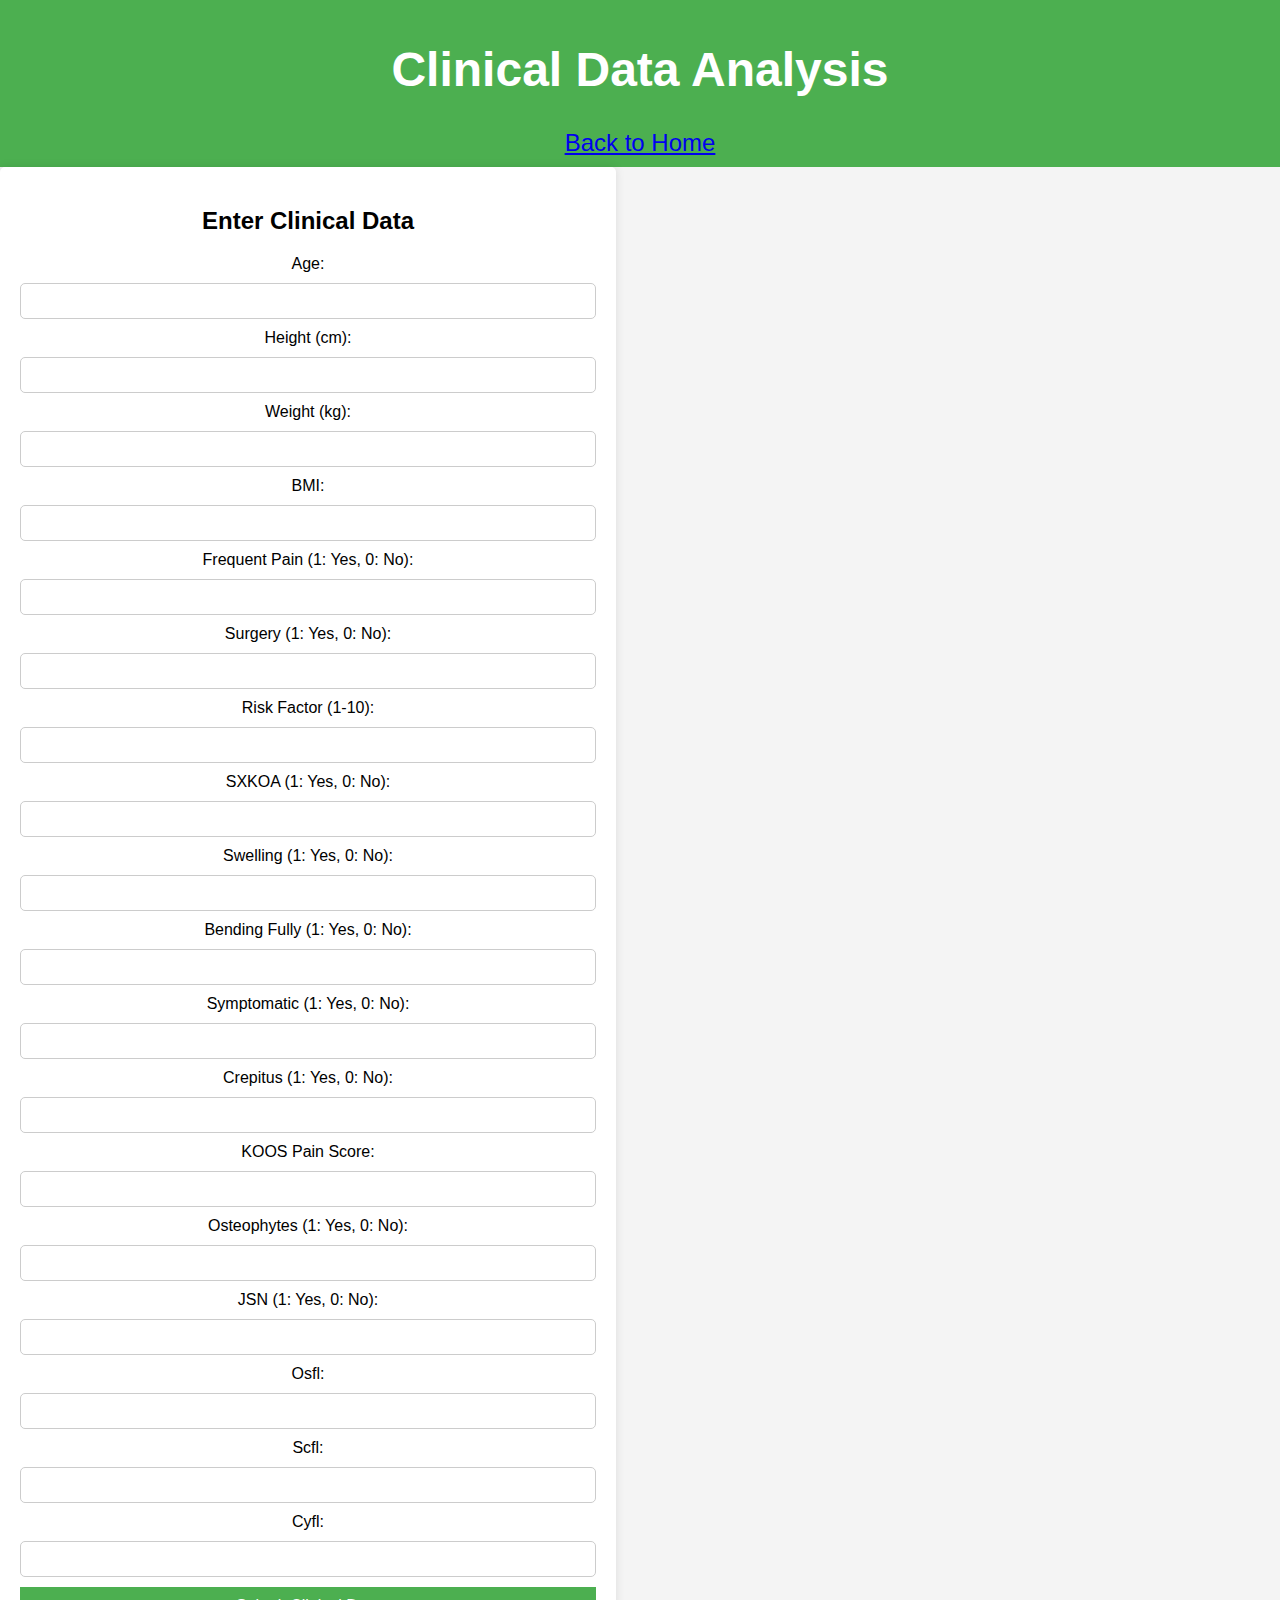
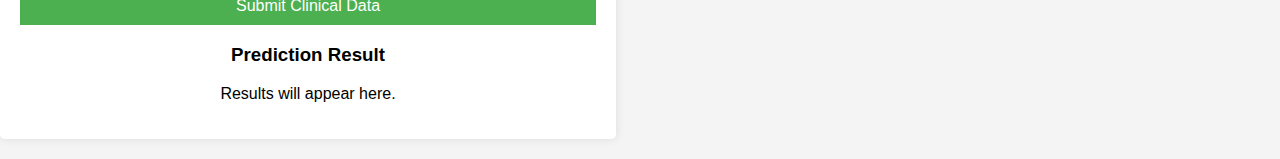
==== templates/clinical.html @ e5f5e652 "Initial commit with OA bot prompt document" ====
<!DOCTYPE html>
<html lang="en">
<head>
    <meta charset="UTF-8">
    <meta name="viewport" content="width=device-width, initial-scale=1.0">
    <title>Clinical Data Analysis - OA Disease Detection</title>
    <link rel="stylesheet" href="/static/styles.css">
</head>
<body>
    <header>
        <h1>Clinical Data Analysis</h1>
        <a href="/" class="back-button">Back to Home</a>
    </header>
    
    <main>
        <section id="clinical-data">
            <h2>Enter Clinical Data</h2>
            <form id="clinical-form" method="POST" action="/predict_clinical">
                <label for="age">Age:</label>
                <input type="number" id="age" name="age" required>

                <label for="height">Height (cm):</label>
                <input type="number" id="height" name="height" required>

                <label for="weight">Weight (kg):</label>
                <input type="number" id="weight" name="weight" required>

                <label for="bmi">BMI:</label>
                <input type="number" id="bmi" name="bmi" required>

                <label for="frequent_pain">Frequent Pain (1: Yes, 0: No):</label>
                <input type="number" id="frequent_pain" name="frequent_pain" required>

                <label for="surgery">Surgery (1: Yes, 0: No):</label>
                <input type="number" id="surgery" name="surgery" required>

                <label for="risk">Risk Factor (1-10):</label>
                <input type="number" id="risk" name="risk" required>

                <label for="sxkoa">SXKOA (1: Yes, 0: No):</label>
                <input type="number" id="sxkoa" name="sxkoa" required>

                <label for="swelling">Swelling (1: Yes, 0: No):</label>
                <input type="number" id="swelling" name="swelling" required>

                <label for="bending_fully">Bending Fully (1: Yes, 0: No):</label>
                <input type="number" id="bending_fully" name="bending_fully" required>

                <label for="symptomatic">Symptomatic (1: Yes, 0: No):</label>
                <input type="number" id="symptomatic" name="symptomatic" required>

                <label for="crepitus">Crepitus (1: Yes, 0: No):</label>
                <input type="number" id="crepitus" name="crepitus" required>

                <label for="koos_pain_score">KOOS Pain Score:</label>
                <input type="number" step="0.1" id="koos_pain_score" name="koos_pain_score" required>

                <label for="osteophytes_y">Osteophytes (1: Yes, 0: No):</label>
                <input type="number" id="osteophytes_y" name="osteophytes_y" required>

                <label for="jsn_y">JSN (1: Yes, 0: No):</label>
                <input type="number" id="jsn_y" name="jsn_y" required>

                <label for="osfl">Osfl:</label>
                <input type="number" step="0.1" id="osfl" name="osfl" required>

                <label for="scfl">Scfl:</label>
                <input type="number" step="0.1" id="scfl" name="scfl" required>

                <label for="cyfl">Cyfl:</label>
                <input type="number" step="0.1" id="cyfl" name="cyfl" required>

                <button type="submit">Submit Clinical Data</button>
            </form>
            <div id="clinical-result">
                <h3>Prediction Result</h3>
                <p id="prediction-text">Results will appear here.</p>
            </div>
        </section>
    </main>
    
    <script>
        document.getElementById("clinical-form").onsubmit = async function(event) {
            event.preventDefault();
            let formData = new FormData(this);
            let response = await fetch("/predict_clinical", {
                method: "POST",
                body: formData
            });

            let result = await response.json();
            document.getElementById("prediction-text").innerText = "Predicted Class: " + result.prediction;
        };
    </script>
</body>
</html>
---- static/styles.css ----
body {
    font-family: Arial, sans-serif;
    margin: 0;
    padding: 0;
    background-color: #f4f4f4;
    text-align: center;
}

header {
    background: #4CAF50;
    color: white;
    padding: 10px 0;
    font-size: 24px;
}

.container {
    display: flex;
    justify-content: space-around;
    margin: 20px;
    flex-wrap: wrap;
}

section {
    background: white;
    padding: 20px;
    border-radius: 5px;
    box-shadow: 0px 0px 10px rgba(0, 0, 0, 0.1);
    width: 45%;
    margin-bottom: 20px;
}

form {
    display: flex;
    flex-direction: column;
    gap: 10px;
}

input {
    padding: 8px;
    font-size: 16px;
    border: 1px solid #ccc;
    border-radius: 5px;
}

button {
    background: #4CAF50;
    color: white;
    border: none;
    padding: 10px;
    font-size: 16px;
    cursor: pointer;
}

button:hover {
    background: #45a049;
}

@media (max-width: 768px) {
    .container {
        flex-direction: column;
        align-items: center;
    }
    section {
        width: 90%;
    }
}
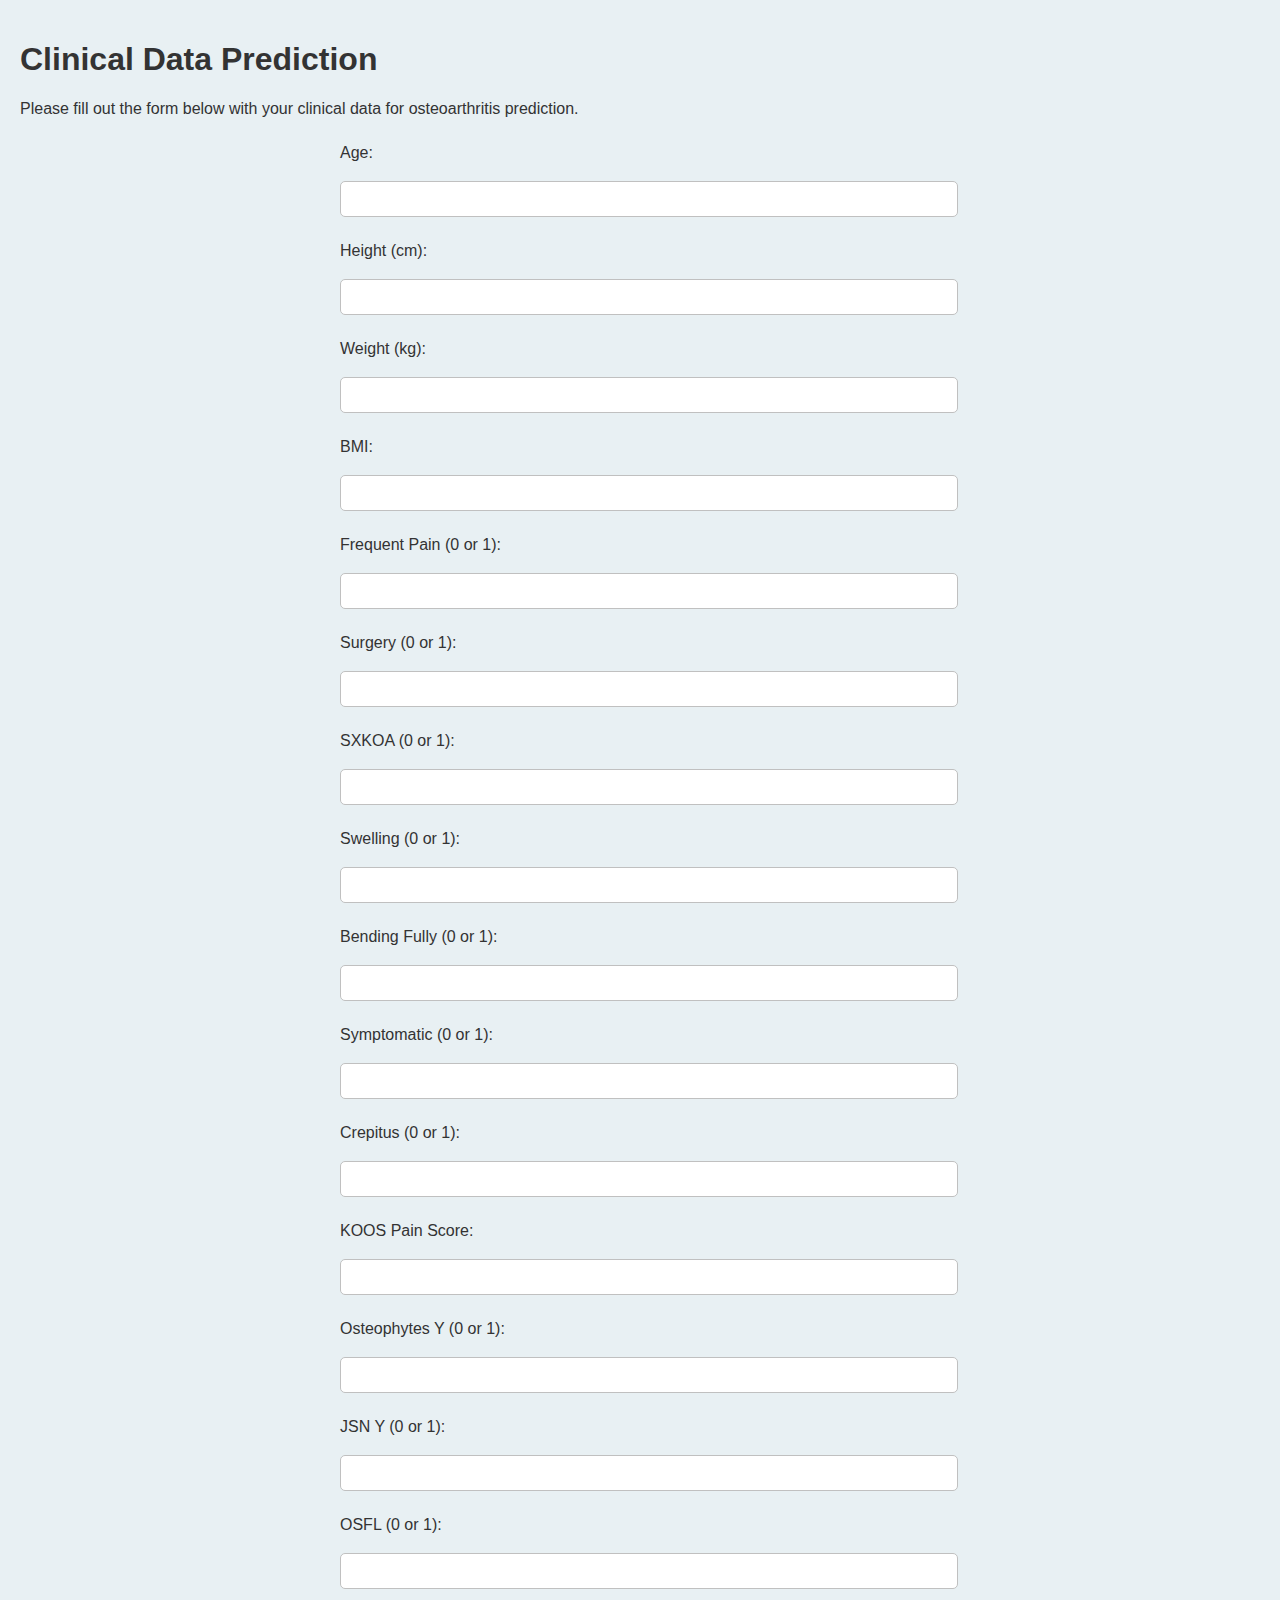
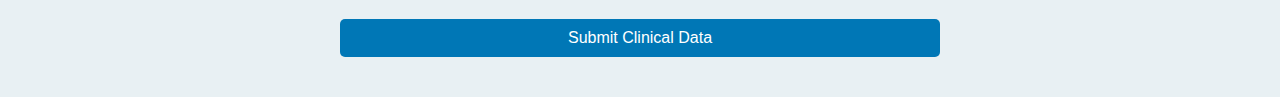
==== commit 95d81e85: "LLM Intergratioj" ====
--- a/templates/clinical.html
+++ b/templates/clinical.html
@@ -1,96 +1,96 @@
 <!DOCTYPE html>
 <html lang="en">
 <head>
-    <meta charset="UTF-8">
-    <meta name="viewport" content="width=device-width, initial-scale=1.0">
-    <title>Clinical Data Analysis - OA Disease Detection</title>
-    <link rel="stylesheet" href="/static/styles.css">
+  <meta charset="UTF-8">
+  <title>Clinical Data Prediction - OA Bot</title>
+  <!-- Link to your stylesheet if you have one -->
+  <link rel="stylesheet" href="/static/styles.css">
+  <style>
+    body { font-family: Arial, sans-serif; padding: 20px; }
+    form { max-width: 600px; margin: auto; }
+    label { display: block; margin-top: 10px; }
+    input { width: 100%; padding: 8px; margin-top: 4px; }
+    button { margin-top: 15px; padding: 10px 20px; }
+    #result { margin-top: 20px; font-weight: bold; }
+  </style>
 </head>
 <body>
-    <header>
-        <h1>Clinical Data Analysis</h1>
-        <a href="/" class="back-button">Back to Home</a>
-    </header>
+  <h1>Clinical Data Prediction</h1>
+  <p>Please fill out the form below with your clinical data for osteoarthritis prediction.</p>
+  
+  <form id="clinical-form" action="/predict_clinical" method="post">
+    <label for="age">Age:</label>
+    <input type="number" name="AGE" id="age" required>
     
-    <main>
-        <section id="clinical-data">
-            <h2>Enter Clinical Data</h2>
-            <form id="clinical-form" method="POST" action="/predict_clinical">
-                <label for="age">Age:</label>
-                <input type="number" id="age" name="age" required>
-
-                <label for="height">Height (cm):</label>
-                <input type="number" id="height" name="height" required>
-
-                <label for="weight">Weight (kg):</label>
-                <input type="number" id="weight" name="weight" required>
-
-                <label for="bmi">BMI:</label>
-                <input type="number" id="bmi" name="bmi" required>
-
-                <label for="frequent_pain">Frequent Pain (1: Yes, 0: No):</label>
-                <input type="number" id="frequent_pain" name="frequent_pain" required>
-
-                <label for="surgery">Surgery (1: Yes, 0: No):</label>
-                <input type="number" id="surgery" name="surgery" required>
-
-                <label for="risk">Risk Factor (1-10):</label>
-                <input type="number" id="risk" name="risk" required>
-
-                <label for="sxkoa">SXKOA (1: Yes, 0: No):</label>
-                <input type="number" id="sxkoa" name="sxkoa" required>
-
-                <label for="swelling">Swelling (1: Yes, 0: No):</label>
-                <input type="number" id="swelling" name="swelling" required>
-
-                <label for="bending_fully">Bending Fully (1: Yes, 0: No):</label>
-                <input type="number" id="bending_fully" name="bending_fully" required>
-
-                <label for="symptomatic">Symptomatic (1: Yes, 0: No):</label>
-                <input type="number" id="symptomatic" name="symptomatic" required>
-
-                <label for="crepitus">Crepitus (1: Yes, 0: No):</label>
-                <input type="number" id="crepitus" name="crepitus" required>
-
-                <label for="koos_pain_score">KOOS Pain Score:</label>
-                <input type="number" step="0.1" id="koos_pain_score" name="koos_pain_score" required>
-
-                <label for="osteophytes_y">Osteophytes (1: Yes, 0: No):</label>
-                <input type="number" id="osteophytes_y" name="osteophytes_y" required>
-
-                <label for="jsn_y">JSN (1: Yes, 0: No):</label>
-                <input type="number" id="jsn_y" name="jsn_y" required>
-
-                <label for="osfl">Osfl:</label>
-                <input type="number" step="0.1" id="osfl" name="osfl" required>
-
-                <label for="scfl">Scfl:</label>
-                <input type="number" step="0.1" id="scfl" name="scfl" required>
-
-                <label for="cyfl">Cyfl:</label>
-                <input type="number" step="0.1" id="cyfl" name="cyfl" required>
-
-                <button type="submit">Submit Clinical Data</button>
-            </form>
-            <div id="clinical-result">
-                <h3>Prediction Result</h3>
-                <p id="prediction-text">Results will appear here.</p>
-            </div>
-        </section>
-    </main>
+    <label for="height">Height (cm):</label>
+    <input type="number" name="HEIGHT" id="height" step="0.1" required>
     
-    <script>
-        document.getElementById("clinical-form").onsubmit = async function(event) {
-            event.preventDefault();
-            let formData = new FormData(this);
-            let response = await fetch("/predict_clinical", {
-                method: "POST",
-                body: formData
-            });
-
-            let result = await response.json();
-            document.getElementById("prediction-text").innerText = "Predicted Class: " + result.prediction;
-        };
-    </script>
+    <label for="weight">Weight (kg):</label>
+    <input type="number" name="WEIGHT" id="weight" step="0.1" required>
+    
+    <label for="bmi">BMI:</label>
+    <input type="number" name="BMI" id="bmi" step="0.1" required>
+    
+    <label for="frequent_pain">Frequent Pain (0 or 1):</label>
+    <input type="number" name="FREQUENT_PAIN" id="frequent_pain" min="0" max="1" required>
+    
+    <label for="surgery">Surgery (0 or 1):</label>
+    <input type="number" name="SURGERY" id="surgery" min="0" max="1" required>
+    
+    <label for="sxkoa">SXKOA (0 or 1):</label>
+    <input type="number" name="SXKOA" id="sxkoa" min="0" max="1" required>
+    
+    <label for="swelling">Swelling (0 or 1):</label>
+    <input type="number" name="SWELLING" id="swelling" min="0" max="1" required>
+    
+    <label for="bending_fully">Bending Fully (0 or 1):</label>
+    <input type="number" name="BENDING_FULLY" id="bending_fully" min="0" max="1" required>
+    
+    <label for="symptomatic">Symptomatic (0 or 1):</label>
+    <input type="number" name="SYMPTOMATIC" id="symptomatic" min="0" max="1" required>
+    
+    <label for="crepitus">Crepitus (0 or 1):</label>
+    <input type="number" name="CREPITUS" id="crepitus" min="0" max="1" required>
+    
+    <label for="koos_pain_score">KOOS Pain Score:</label>
+    <input type="number" name="KOOS_PAIN_SCORE" id="koos_pain_score" step="0.1" required>
+    
+    <label for="osteophytes_y">Osteophytes Y (0 or 1):</label>
+    <input type="number" name="OSTEOPHYTES_Y" id="osteophytes_y" min="0" max="1" required>
+    
+    <label for="jsn_y">JSN Y (0 or 1):</label>
+    <input type="number" name="JSN_Y" id="jsn_y" min="0" max="1" required>
+    
+    <label for="osfl">OSFL (0 or 1):</label>
+    <input type="number" name="OSFL" id="osfl" min="0" max="1" required>
+    
+    <button type="submit">Submit Clinical Data</button>
+  </form>
+  
+  <div id="result"></div>
+  
+  <script>
+    // Optional: Use AJAX to submit the form without reloading the page
+    const form = document.getElementById("clinical-form");
+    form.addEventListener("submit", function(event) {
+      event.preventDefault();
+      const formData = new FormData(form);
+      fetch("/predict_clinical", {
+        method: "POST",
+        body: formData
+      })
+      .then(response => response.json())
+      .then(data => {
+        if(data.prediction !== undefined) {
+          document.getElementById("result").innerText = "Prediction: " + data.prediction;
+        } else if(data.error) {
+          document.getElementById("result").innerText = "Error: " + data.error;
+        }
+      })
+      .catch(error => {
+        document.getElementById("result").innerText = "Error: " + error;
+      });
+    });
+  </script>
 </body>
 </html>--- a/static/styles.css
+++ b/static/styles.css
@@ -1,66 +1,122 @@
+/* Global Styles */
 body {
-    font-family: Arial, sans-serif;
+    font-family: 'Helvetica Neue', Arial, sans-serif;
     margin: 0;
     padding: 0;
-    background-color: #f4f4f4;
+    background-color: #e8f0f3; /* Light clinical blue tone */
+    color: #333;
+  }
+  
+  /* Header */
+  header {
+    background: linear-gradient(90deg, #0077b6, #0096c7); /* Clinical teal gradient */
+    color: white;
+    padding: 20px 0;
+    font-size: 28px;
+    font-weight: bold;
     text-align: center;
-}
-
-header {
-    background: #4CAF50;
-    color: white;
-    padding: 10px 0;
-    font-size: 24px;
-}
-
-.container {
+    position: sticky;
+    top: 0;
+    z-index: 1000;
+    box-shadow: 0 2px 6px rgba(0,0,0,0.15);
+  }
+  
+  /* General Container for Regular Pages */
+  .container {
     display: flex;
     justify-content: space-around;
-    margin: 20px;
+    margin: 30px auto;
     flex-wrap: wrap;
-}
-
-section {
-    background: white;
-    padding: 20px;
-    border-radius: 5px;
-    box-shadow: 0px 0px 10px rgba(0, 0, 0, 0.1);
+    max-width: 1200px;
+  }
+  
+  /* Card Style for Sections */
+  section {
+    background: #fff;
+    padding: 25px;
+    border-radius: 8px;
+    box-shadow: 0 4px 12px rgba(0, 0, 0, 0.1);
     width: 45%;
-    margin-bottom: 20px;
-}
-
-form {
+    margin-bottom: 30px;
+    border: 1px solid #d0d7de;
+  }
+  
+  /* Form Styles */
+  form {
     display: flex;
     flex-direction: column;
-    gap: 10px;
-}
-
-input {
-    padding: 8px;
+    gap: 15px;
+  }
+  
+  input, button {
+    padding: 10px;
     font-size: 16px;
-    border: 1px solid #ccc;
     border-radius: 5px;
-}
-
-button {
-    background: #4CAF50;
+  }
+  
+  input {
+    border: 1px solid #c0c0c0;
+  }
+  
+  button {
+    background: #0077b6;
     color: white;
     border: none;
-    padding: 10px;
-    font-size: 16px;
     cursor: pointer;
-}
-
-button:hover {
-    background: #45a049;
-}
-
-@media (max-width: 768px) {
+    transition: background 0.3s ease;
+  }
+  
+  button:hover {
+    background: #005f87;
+  }
+  
+  /* Responsive Adjustments */
+  @media (max-width: 768px) {
     .container {
-        flex-direction: column;
-        align-items: center;
+      flex-direction: column;
+      align-items: center;
     }
     section {
-        width: 90%;
+      width: 90%;
     }
-}+  }
+  
+  /* Styles for the Late Fusion Page with Fixed Sidebars */
+  .main-content {
+    display: flex;
+    margin: 20px;
+    gap: 20px;
+  }
+  
+  .sidebar-left {
+    position: fixed;
+    top: 80px;
+    left: 20px;
+    width: 300px;
+    height: calc(100vh - 100px);
+    background-color: #fff;
+    padding: 20px;
+    border: 2px solid red; /* Debug border */
+    z-index: 100;
+    overflow-y: auto;
+  }
+  .sidebar-right {
+    position: fixed;
+    top: 80px;
+    right: 20px;
+    width: 300px;
+    height: calc(100vh - 100px);
+    background-color: #fff;
+    padding: 20px;
+    border: 2px solid blue; /* Debug border */
+    z-index: 100;
+    overflow-y: auto;
+  }
+  .content {
+    margin-left: 340px;
+    margin-right: 340px;
+    padding: 20px;
+    background: #fff;
+    border-radius: 8px;
+    box-shadow: 0 4px 12px rgba(0,0,0,0.1);
+  }